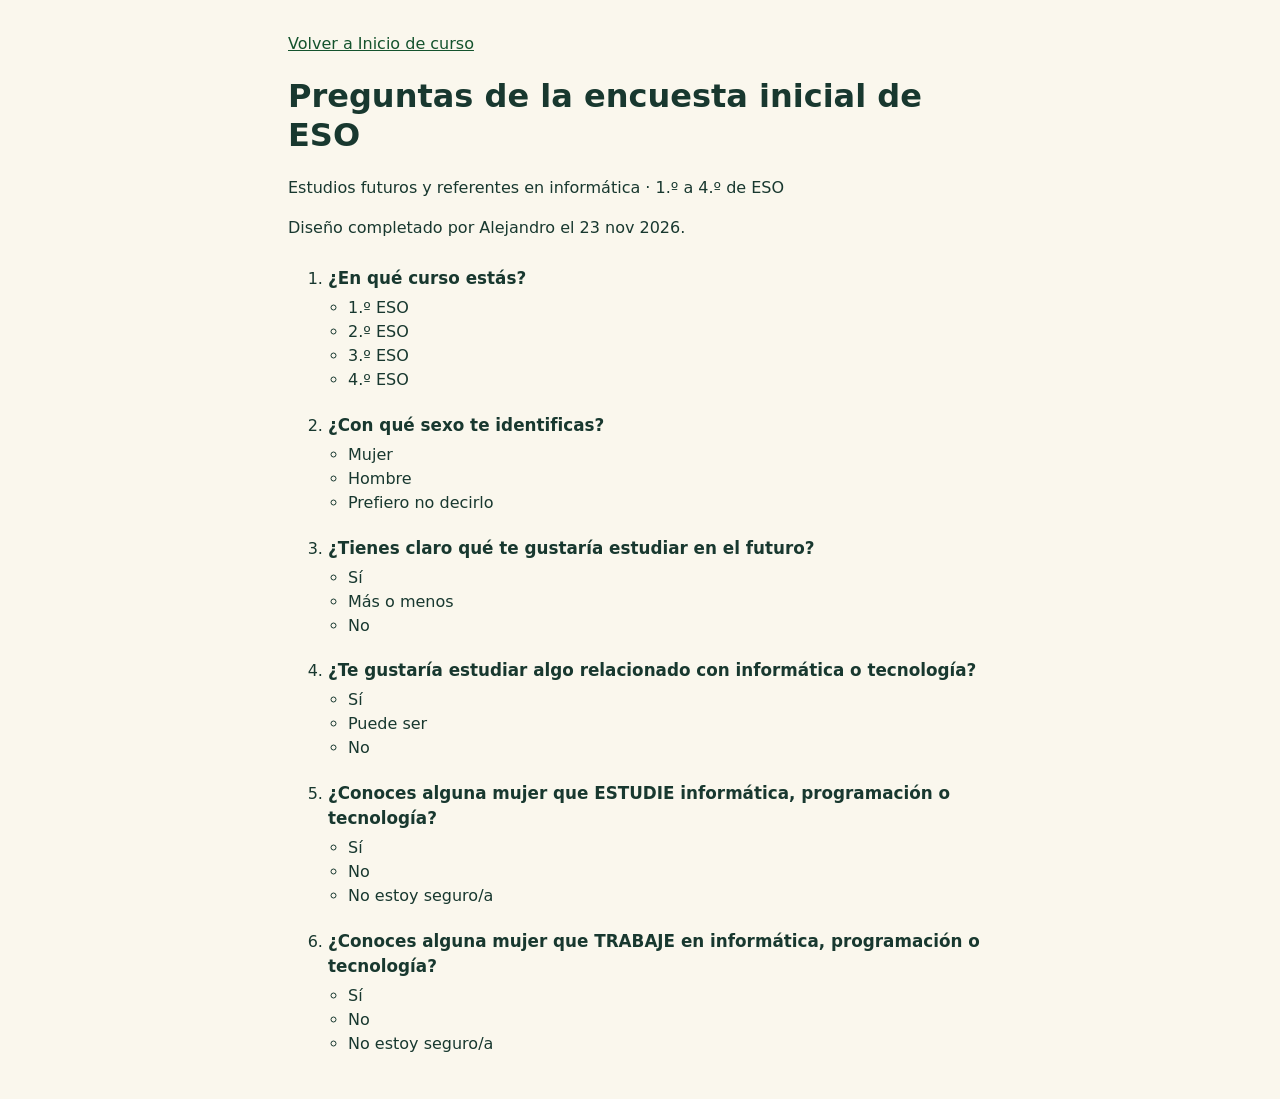
==== encuesta-inicial-eso.html @ 26404979 "Añadir las preguntas de la encuesta inicial de ESO" ====
<!doctype html>
<html lang="es">
<head>
<meta charset="utf-8">
<meta name="viewport" content="width=device-width, initial-scale=1">
<title>Preguntas de la encuesta inicial · Erasmus+ FP</title>
<style>
body{font:1rem/1.5 system-ui,sans-serif;background:#faf7ed;color:#18382f;margin:2rem auto;padding:0 1rem;max-width:44rem}
a{color:#14532d}h1{line-height:1.2}h2{font-size:1.05rem;margin:0 0 .3rem}ol>li{padding:.65rem 0}ul{padding-inline-start:1.25rem}
</style>
</head>
<body>
<main>
<p><a href="./#apartado-7/actividad-1">Volver a Inicio de curso</a></p>
<h1>Preguntas de la encuesta inicial de ESO</h1>
<p>Estudios futuros y referentes en informática · 1.º a 4.º de ESO</p>
<p>Diseño completado por Alejandro el <time datetime="2026-11-23">23 nov 2026</time>.</p>
<ol>
<li><h2>¿En qué curso estás?</h2><ul><li>1.º ESO</li><li>2.º ESO</li><li>3.º ESO</li><li>4.º ESO</li></ul></li>
<li><h2>¿Con qué sexo te identificas?</h2><ul><li>Mujer</li><li>Hombre</li><li>Prefiero no decirlo</li></ul></li>
<li><h2>¿Tienes claro qué te gustaría estudiar en el futuro?</h2><ul><li>Sí</li><li>Más o menos</li><li>No</li></ul></li>
<li><h2>¿Te gustaría estudiar algo relacionado con informática o tecnología?</h2><ul><li>Sí</li><li>Puede ser</li><li>No</li></ul></li>
<li><h2>¿Conoces alguna mujer que ESTUDIE informática, programación o tecnología?</h2><ul><li>Sí</li><li>No</li><li>No estoy seguro/a</li></ul></li>
<li><h2>¿Conoces alguna mujer que TRABAJE en informática, programación o tecnología?</h2><ul><li>Sí</li><li>No</li><li>No estoy seguro/a</li></ul></li>
</ol>
</main>
</body>
</html>
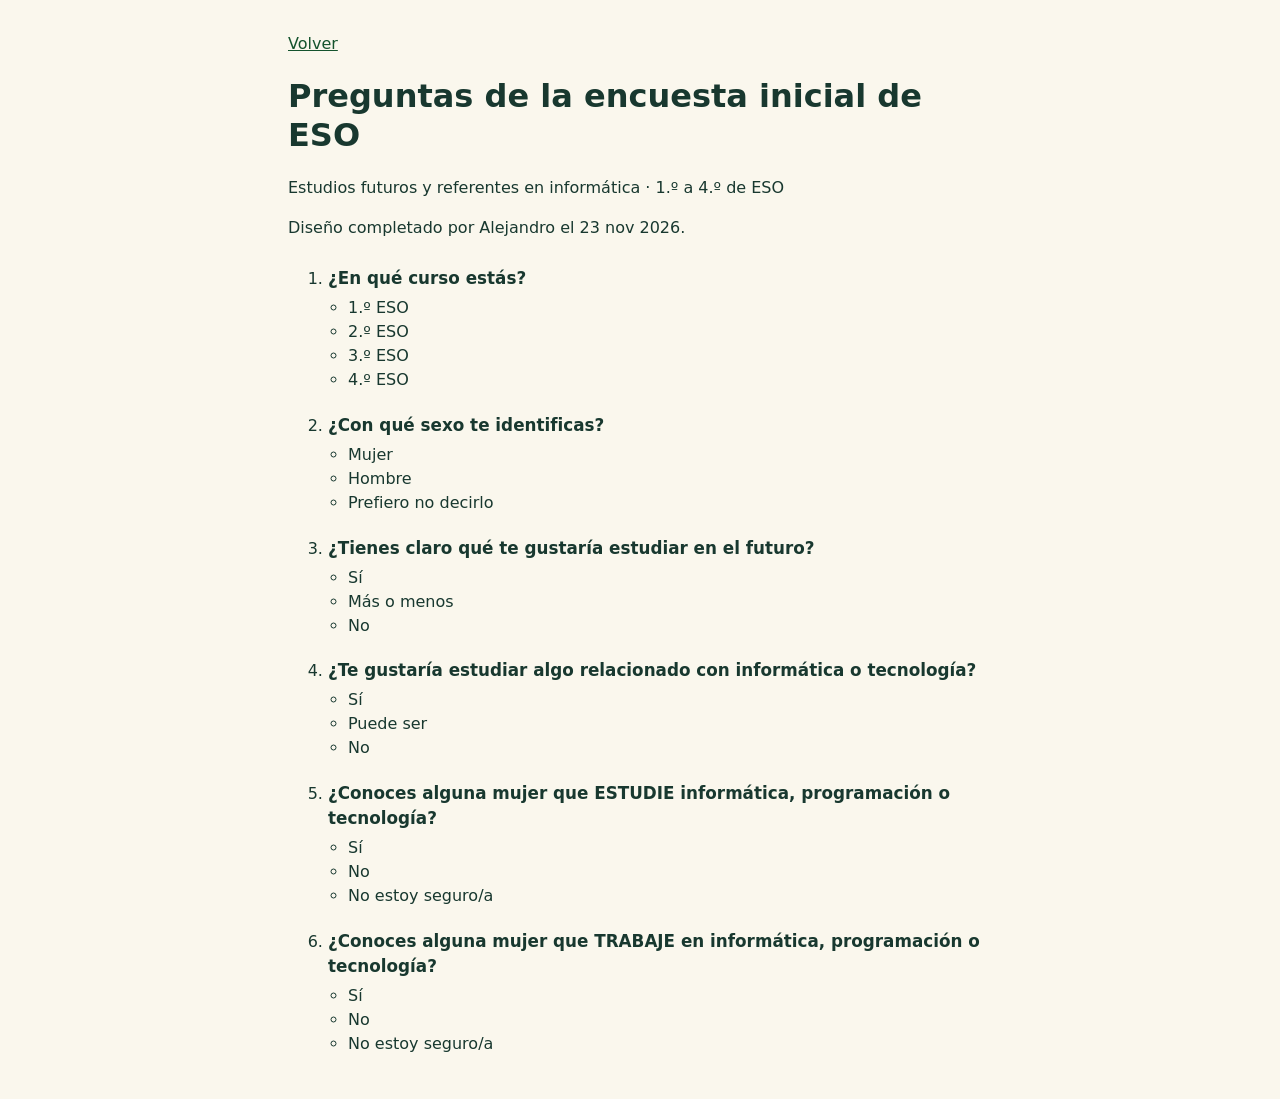
==== commit 09204bcf: "Volver a la vista anterior desde las evidencias de Organización" ====
--- a/encuesta-inicial-eso.html
+++ b/encuesta-inicial-eso.html
@@ -8,10 +8,11 @@
 body{font:1rem/1.5 system-ui,sans-serif;background:#faf7ed;color:#18382f;margin:2rem auto;padding:0 1rem;max-width:44rem}
 a{color:#14532d}h1{line-height:1.2}h2{font-size:1.05rem;margin:0 0 .3rem}ol>li{padding:.65rem 0}ul{padding-inline-start:1.25rem}
 </style>
+<script defer src="volver.js"></script>
 </head>
 <body>
 <main>
-<p><a href="./#apartado-7/actividad-1">Volver a Inicio de curso</a></p>
+<p><a id="volver" href="./#apartado-7/actividad-1">Volver</a></p>
 <h1>Preguntas de la encuesta inicial de ESO</h1>
 <p>Estudios futuros y referentes en informática · 1.º a 4.º de ESO</p>
 <p>Diseño completado por Alejandro el <time datetime="2026-11-23">23 nov 2026</time>.</p>
